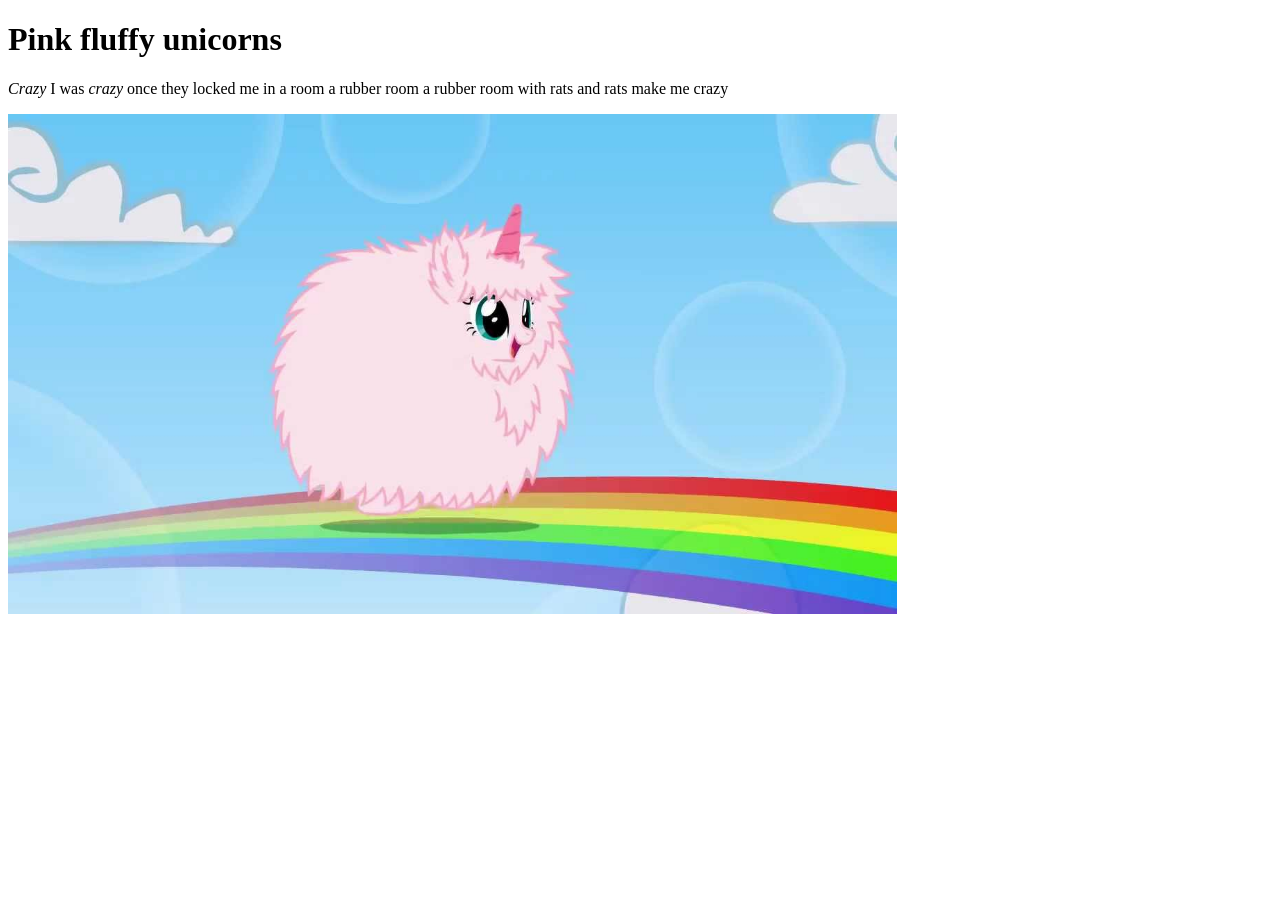
==== index.html @ b3ff377a "Apr 27 class" ====
<!DOCTYPE html>
<html lang="en">
    <head>
        <meta charset="utf-8">
        <title>Main page</title>
    
    </head>
    <body>
            <header>
                <h1>Pink fluffy unicorns</h1>
            </header>
            <p> <i>Crazy</i> I was <i>crazy</i> once they locked me in a room a rubber room a rubber room with rats and rats make me crazy</p>
           <img src="Images/PFUDOR.jpg" alt="image of a popular brony meme pink fluffy unicorns dancing on rainbows, where a mlp style fluffy unicorn is mid jump on a rainbow" height="500">
            <footer>


            </footer>
    </body>

</html>
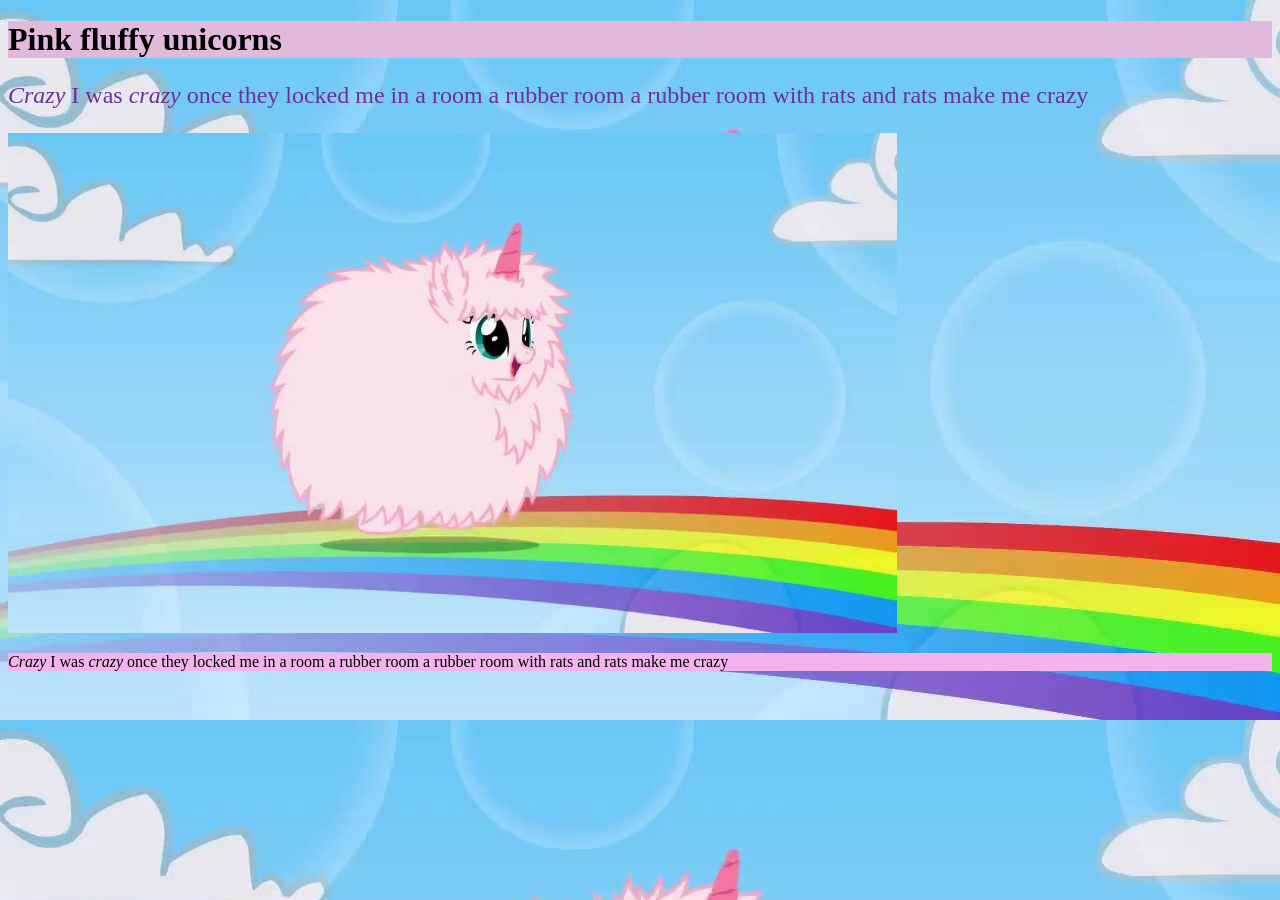
==== commit 5d829bc2: "May 4 class" ====
--- a/index.html
+++ b/index.html
@@ -5,14 +5,14 @@
         <title>Main page</title>
     
     </head>
-    <body>
-            <header>
+    <body style="background-color: #bdb9e0; background-image: url(Images/PFUDOR.jpg); background-size: 100%;">
+            <header style="background-color: #e0b9dd;">
                 <h1>Pink fluffy unicorns</h1>
             </header>
-            <p> <i>Crazy</i> I was <i>crazy</i> once they locked me in a room a rubber room a rubber room with rats and rats make me crazy</p>
+            <p style="color:#6b3391; font-size:x-large;"> <i>Crazy</i> I was <i>crazy</i> once they locked me in a room a rubber room a rubber room with rats and rats make me crazy</p>
            <img src="Images/PFUDOR.jpg" alt="image of a popular brony meme pink fluffy unicorns dancing on rainbows, where a mlp style fluffy unicorn is mid jump on a rainbow" height="500">
-            <footer>
-
+            <footer style="background-color: #f3b4ee; border: #f1edc5; ">
+                <p style="font-family:fantasy;"><i>Crazy</i> I was <i>crazy</i> once they locked me in a room a rubber room a rubber room with rats and rats make me crazy</p>
 
             </footer>
     </body>
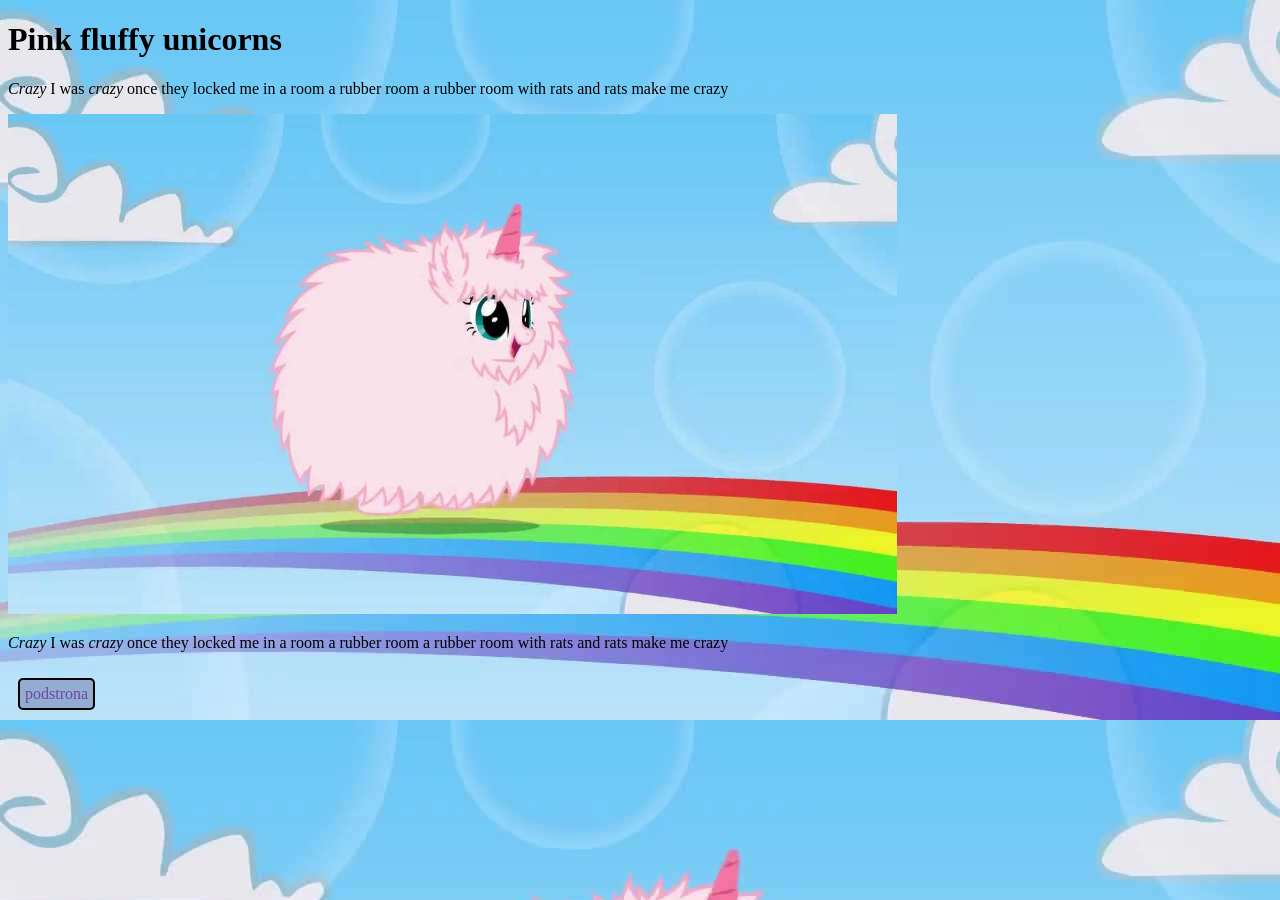
==== commit 15f9e005: "May 11 class" ====
--- a/index.html
+++ b/index.html
@@ -3,17 +3,39 @@
     <head>
         <meta charset="utf-8">
         <title>Main page</title>
-    
+        <style>
+            body{
+                background-color: #bdb9e0; 
+                 background-image: url(Images/PFUDOR.jpg); 
+                 background-size: 100%;}
+           .link{
+                color:#6f49a1;  
+                background-color: #92add1;
+                text-decoration: none;
+
+                border: 2px solid black;
+                border-radius: 5px;
+
+                display: inline-block;
+                margin: 10px;
+                padding: 5px;
+           }
+           .link:hover{
+                background-color: #6f49a1;
+                color: #92add1;
+                transition-duration: 5s;
+           }
+        </style>
     </head>
-    <body style="background-color: #bdb9e0; background-image: url(Images/PFUDOR.jpg); background-size: 100%;">
-            <header style="background-color: #e0b9dd;">
+    <body>
+            <header>
                 <h1>Pink fluffy unicorns</h1>
             </header>
-            <p style="color:#6b3391; font-size:x-large;"> <i>Crazy</i> I was <i>crazy</i> once they locked me in a room a rubber room a rubber room with rats and rats make me crazy</p>
+            <p> <i>Crazy</i> I was <i>crazy</i> once they locked me in a room a rubber room a rubber room with rats and rats make me crazy</p>
            <img src="Images/PFUDOR.jpg" alt="image of a popular brony meme pink fluffy unicorns dancing on rainbows, where a mlp style fluffy unicorn is mid jump on a rainbow" height="500">
-            <footer style="background-color: #f3b4ee; border: #f1edc5; ">
-                <p style="font-family:fantasy;"><i>Crazy</i> I was <i>crazy</i> once they locked me in a room a rubber room a rubber room with rats and rats make me crazy</p>
-
+            <footer>
+                <p><i>Crazy</i> I was <i>crazy</i> once they locked me in a room a rubber room a rubber room with rats and rats make me crazy</p>
+                <a class="link" href="podstrona.html"> podstrona</a>
             </footer>
     </body>
 
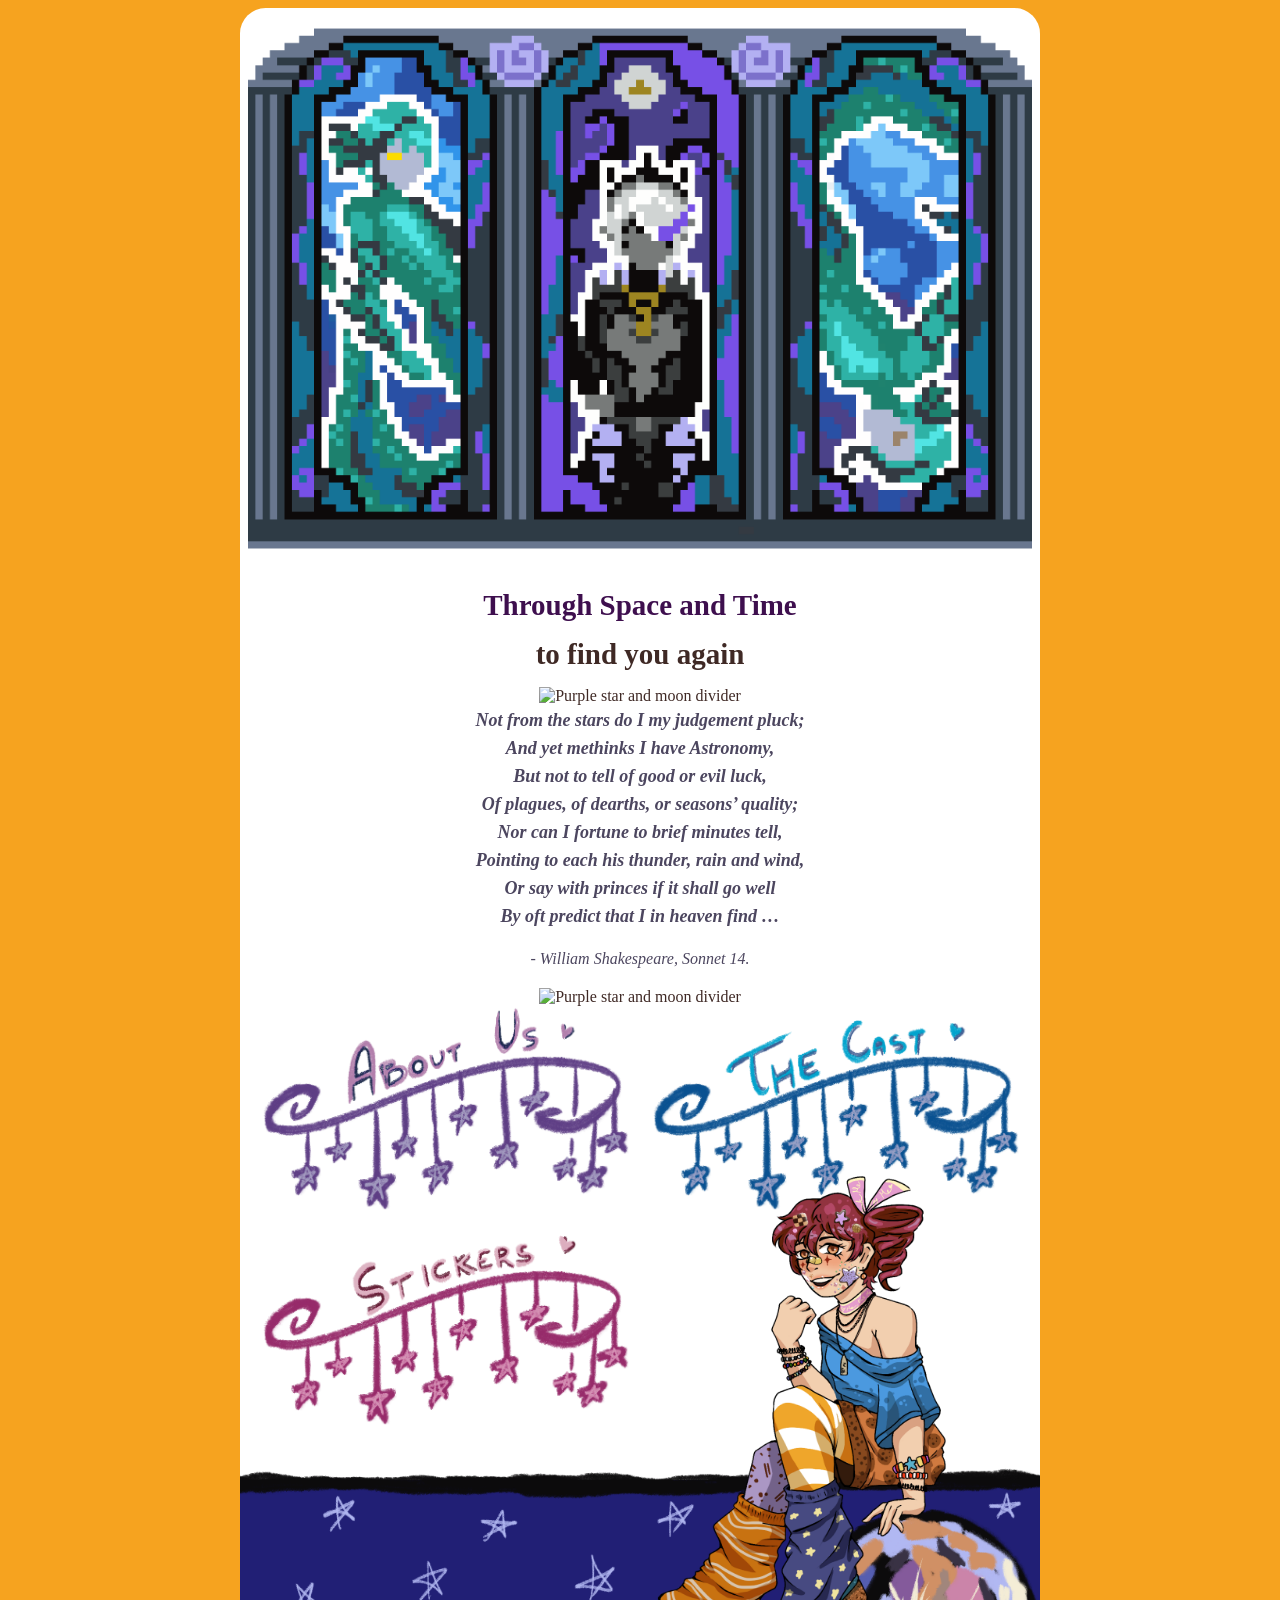
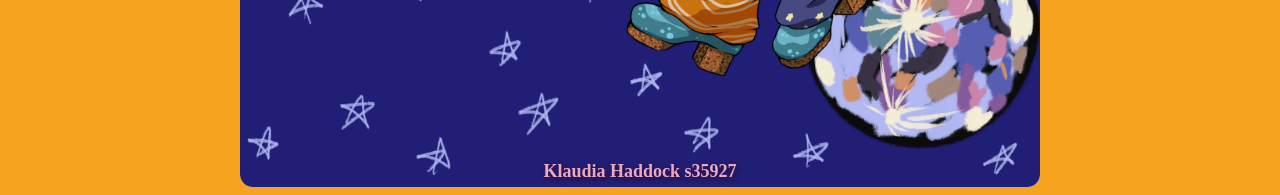
==== commit 2d7db30d: "Page" ====
--- a/index.html
+++ b/index.html
@@ -1,42 +1,74 @@
 <!DOCTYPE html>
 <html lang="en">
     <head>
+        <link rel="stylesheet" type="text/css" href="basic.css">
+        <link rel="icon" href="Images/logo.ico" type="image/ico" sizes="16x16">
         <meta charset="utf-8">
-        <title>Main page</title>
+        <title>Home</title>
         <style>
-            body{
-                background-color: #bdb9e0; 
-                 background-image: url(Images/PFUDOR.jpg); 
-                 background-size: 100%;}
-           .link{
-                color:#6f49a1;  
-                background-color: #92add1;
-                text-decoration: none;
+            html, body {
+             overflow-y: auto;
+            }
+            main {
+                background-color:white;
+                border-radius:2vw 2vw 1vw 1vw;
+            }
+            .solidbg {
+                position: absolute;
+                top: -8px;
+                height: 0vh;
+                }
+            .bigimage { width: 98%;}
 
-                border: 2px solid black;
-                border-radius: 5px;
-
-                display: inline-block;
-                margin: 10px;
-                padding: 5px;
-           }
-           .link:hover{
-                background-color: #6f49a1;
-                color: #92add1;
-                transition-duration: 5s;
-           }
+            nav{
+                position: relative;
+                display: flex;
+                justify-content: space-between;
+                flex-wrap: wrap;
+                padding-right: 20px;
+                max-height: 50%;
+            }
+            .about, .cast, .stickers{max-width: 390px;}
+            .background {
+                position: relative;
+                background-image: url("Images/star sitter.png");
+                background-position: center bottom;
+                background-size: cover;
+                background-size: contain;
+                background-repeat: no-repeat;
+                border-radius: 0 0 1vw 1vw;
+                padding-bottom: 22em;
+            }   
         </style>
     </head>
-    <body>
-            <header>
-                <h1>Pink fluffy unicorns</h1>
-            </header>
-            <p> <i>Crazy</i> I was <i>crazy</i> once they locked me in a room a rubber room a rubber room with rats and rats make me crazy</p>
-           <img src="Images/PFUDOR.jpg" alt="image of a popular brony meme pink fluffy unicorns dancing on rainbows, where a mlp style fluffy unicorn is mid jump on a rainbow" height="500">
-            <footer>
-                <p><i>Crazy</i> I was <i>crazy</i> once they locked me in a room a rubber room a rubber room with rats and rats make me crazy</p>
-                <a class="link" href="podstrona.html"> podstrona</a>
+    <body> <main>
+            <img class="bigimage" src="Images/Tweels.png" alt="A pixel art of the Octavinelle trio from twisted wonderland">
+         <div class="background">
+            <h4 class="title">Through Space and Time</h4>
+            <h4>to find you again</h4>
+            <img class=dividers src="https://64.media.tumblr.com/24bd53921bccb6652d19a6ba6de03849/6907fb039a742f24-f6/s2048x3072/adcd928791b379cb403a56a7f7be543c47e09041.pnj" alt="Purple star and moon divider">
+            <div class="poem"><h5>Not from the stars do I my judgement pluck;</h5>
+            <h5>And yet methinks I have Astronomy,</h5>
+            <h5>But not to tell of good or evil luck,</h5>
+            <h5>Of plagues, of dearths, or seasons’ quality;</h5>
+            <h5>Nor can I fortune to brief minutes tell,</h5>
+            <h5>Pointing to each his thunder, rain and wind,</h5>
+            <h5>Or say with princes if it shall go well</h5>
+            <h5>By oft predict that I in heaven find …</h5>
+            <p> - William Shakespeare, Sonnet 14.</p></div>
+            <img class=dividers src="https://64.media.tumblr.com/24bd53921bccb6652d19a6ba6de03849/6907fb039a742f24-f6/s2048x3072/adcd928791b379cb403a56a7f7be543c47e09041.pnj" alt="Purple star and moon divider">
+            <nav>
+               <a href="about us.html"><div class="about" alt="About Us" title="About Us"><img src="Images/About Us.png"></div></a>
+                <a href="The cast.html"><div class="cast" alt="The Cast" title="The Cast"><img src="Images/The Cast.png"></div></a>
+                <a href="Stickers.html"><div class="stickers" alt="Stickers" title="Stickers"><img src="Images/Stickers.png"></div></a>
+            </nav>
+            <div class="solidbg"></div>
+            <footer> 
+              <h5>Klaudia Haddock s35927</h5>
             </footer>
+              
+          </div></main>
+
     </body>
 
 </html>
--- a/basic.css
+++ b/basic.css
@@ -0,0 +1,182 @@
+html {
+  background-image: url('../images/Background.jpg');
+  background-color: #f6a31f;
+  background-size: 100vh;
+  overflow-x:hidden;
+  scroll-behavior: smooth;
+}
+
+html {
+  cursor: url('Images/cursor.png'),auto;
+  color:#3F2925;
+  font-family: Georgia, serif;
+}
+
+::selection {
+  color: #8bcbda;
+  background: #3c0445;
+}
+
+main, .solidbg {
+  margin:0 auto 0 auto;
+  width: 82.23vw;
+  max-width:800px;
+  position:relative;
+  animation-name: wipe;
+  animation-duration: 1.5s;
+  animation-fill-mode: forwards;
+}
+
+main { 
+  text-align:center;
+  position:relative;
+  z-index:2;
+  padding-bottom:0vw;
+}
+
+
+nav{
+  position: relative;
+  display: flex;
+  justify-content: space-evenly;
+  flex-wrap: nowrap;
+  padding-right: 20px;
+  max-height: 100px;
+}
+
+nav img:hover{ 
+  width: 20vw;
+  max-width: 400px;
+}
+
+.title {color: #3e0f4e;}
+
+main h1, main h2, main h3, main h4, main h5, main p {
+  padding:0 2.5vw;
+}
+
+.solidbg {
+  background-color:white;
+  top:-11px;
+  left:0;
+  right:0;
+  position: fixed;
+  height:110%;
+  z-index:1;
+}
+
+@keyframes wipe {
+  from { clip-path: polygon(0 0, 0 0, 0 100%, 0% 100%); }
+  to { clip-path: polygon(100% 0, 0 0, 0 100%, 100% 100%); }
+}
+
+@media screen and (max-width: 800px) {
+  nav img{ 
+    width: 35vw;
+    max-width: 200px;
+  }
+  nav img:hover{
+    width: 40vw; 
+    max-width: 300px;
+
+  }
+}
+
+img {
+  width:95%;
+  position:relative;
+}
+
+h1, h2, h3, h4, h5, p {
+  z-index:999;
+  position: relative;
+}
+
+h1, h2, h3, h4 { margin:2% 0; }
+h1 { font-size:clamp(33px, 6.3vw, 67px);}
+h2 { font-size:clamp(29px, 5.3vw, 52px);}
+h3 { font-size:clamp(24px, 4.3vw, 40px);}
+h4 { font-size:clamp(17px, 3.3vw, 29px);}
+
+h5 {
+  font-size:clamp(15px, 2.7vw, 18px);
+  line-height:clamp( 20px, 3.3vw, 25px);
+  margin:0.23vw;
+}
+
+footer {
+  font-size:clamp(13px, 2.23vw, 16px);
+  line-height:clamp(17px, 3.12vw, 27px);
+  color: #e9abbf;
+  position: absolute;
+  bottom: 0em;
+  width: 100%;
+  text-align: center;
+  text-shadow: 2px 2px 5px #340534;
+}
+
+p, a, li {
+  font-size:clamp(13px, 2.23vw, 16px);
+  line-height:clamp(17px, 3.12vw, 27px);
+}
+
+a { 
+  color: #4f5ae5;
+  font-weight:bold;
+}
+
+a:hover { 
+  color:crimson;
+  transition:0.7s; 
+} 
+
+a.alt { 
+  color:black;
+  font-weight:unset;
+}
+
+a.alt:hover { color:#4f5ae5; }
+
+i { margin-right: 2px; }
+
+img{ 
+  transition-timing-function: ease-out;
+  transition-duration:1.7s; 
+}
+
+img{ 
+  opacity: 1; 
+}
+
+.poem {
+  color: #4c465f;
+  font-family: "Times New Roman", Times, serif;
+  font-style: italic;
+}
+
+.dividers {
+  width: 90%;
+  margin: auto;
+}
+
+.about, .cast, .stickers {
+  position:relative;
+  text-align:right;
+  vertical-align:top;
+}
+
+
+.logo{
+  display: block;
+  margin: auto;
+  position: relative;
+  max-width: 300px;
+}
+
+.goback{
+  display: block;
+  margin: auto;
+  position: relative;
+  max-width: 300px;
+  margin-left: 20%;
+}
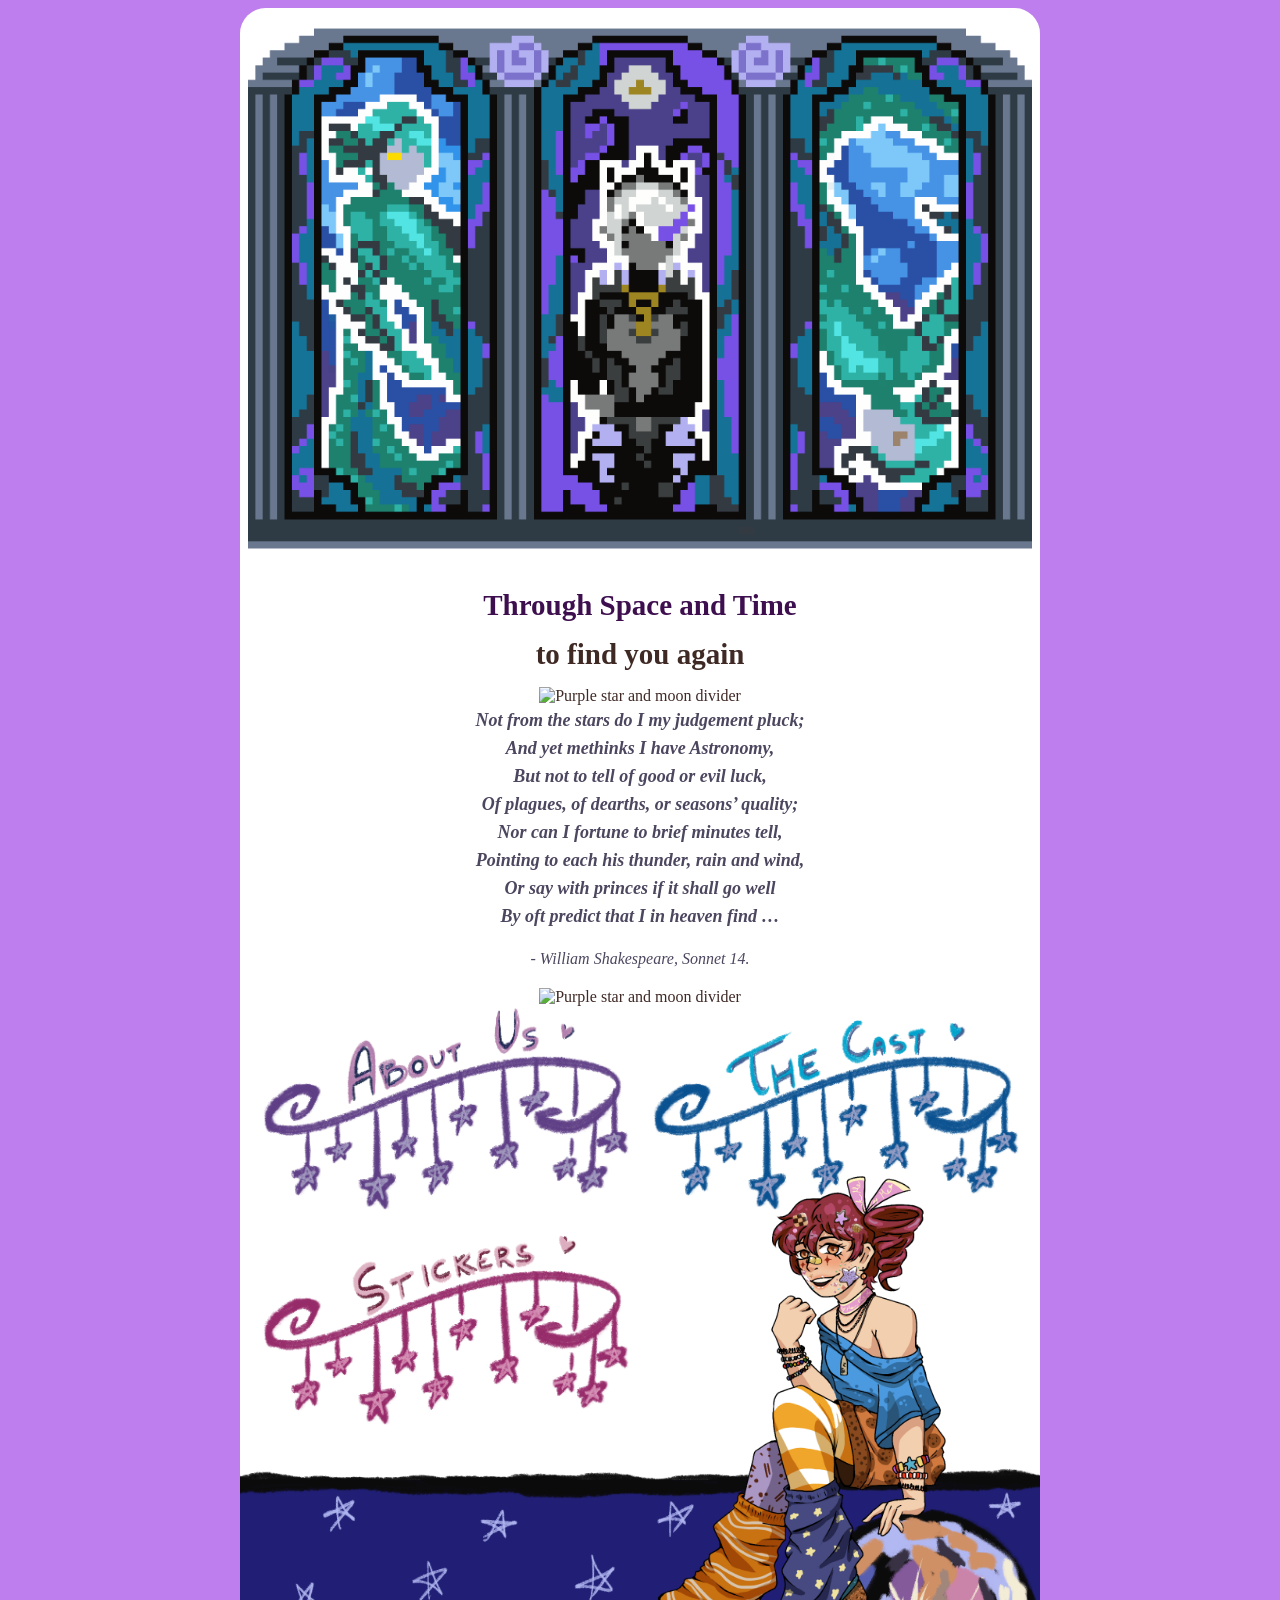
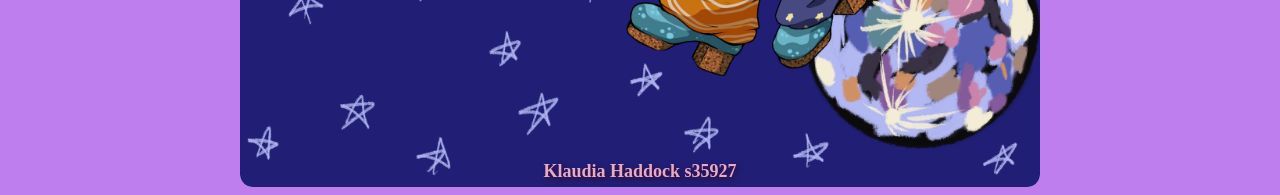
==== commit 7eb47208: "4" ====
--- a/index.html
+++ b/index.html
@@ -9,6 +9,7 @@
             html, body {
              overflow-y: auto;
             }
+            html{background-image: url('../images/Background.jpg');}
             main {
                 background-color:white;
                 border-radius:2vw 2vw 1vw 1vw;
@@ -58,9 +59,9 @@
             <p> - William Shakespeare, Sonnet 14.</p></div>
             <img class=dividers src="https://64.media.tumblr.com/24bd53921bccb6652d19a6ba6de03849/6907fb039a742f24-f6/s2048x3072/adcd928791b379cb403a56a7f7be543c47e09041.pnj" alt="Purple star and moon divider">
             <nav>
-               <a href="about us.html"><div class="about" alt="About Us" title="About Us"><img src="Images/About Us.png"></div></a>
-                <a href="The cast.html"><div class="cast" alt="The Cast" title="The Cast"><img src="Images/The Cast.png"></div></a>
-                <a href="Stickers.html"><div class="stickers" alt="Stickers" title="Stickers"><img src="Images/Stickers.png"></div></a>
+               <a href="aboutus.html"><div class="about" title="About Us"><img src="Images/AboutUs.png " alt="About Us"></div></a>
+                <a href="Thcast.html"><div class="cast" title="The Cast"><img src="Images/TheCast.png" alt="The Cast"></div></a>
+                <a href="Stickers.html"><div class="stickers" title="Stickers"><img src="Images/Stickers.png" alt="Stickers"></div></a>
             </nav>
             <div class="solidbg"></div>
             <footer> 
--- a/basic.css
+++ b/basic.css
@@ -1,6 +1,6 @@
 html {
   background-image: url('../images/Background.jpg');
-  background-color: #f6a31f;
+  background-color: #be7eee;
   background-size: 100vh;
   overflow-x:hidden;
   scroll-behavior: smooth;
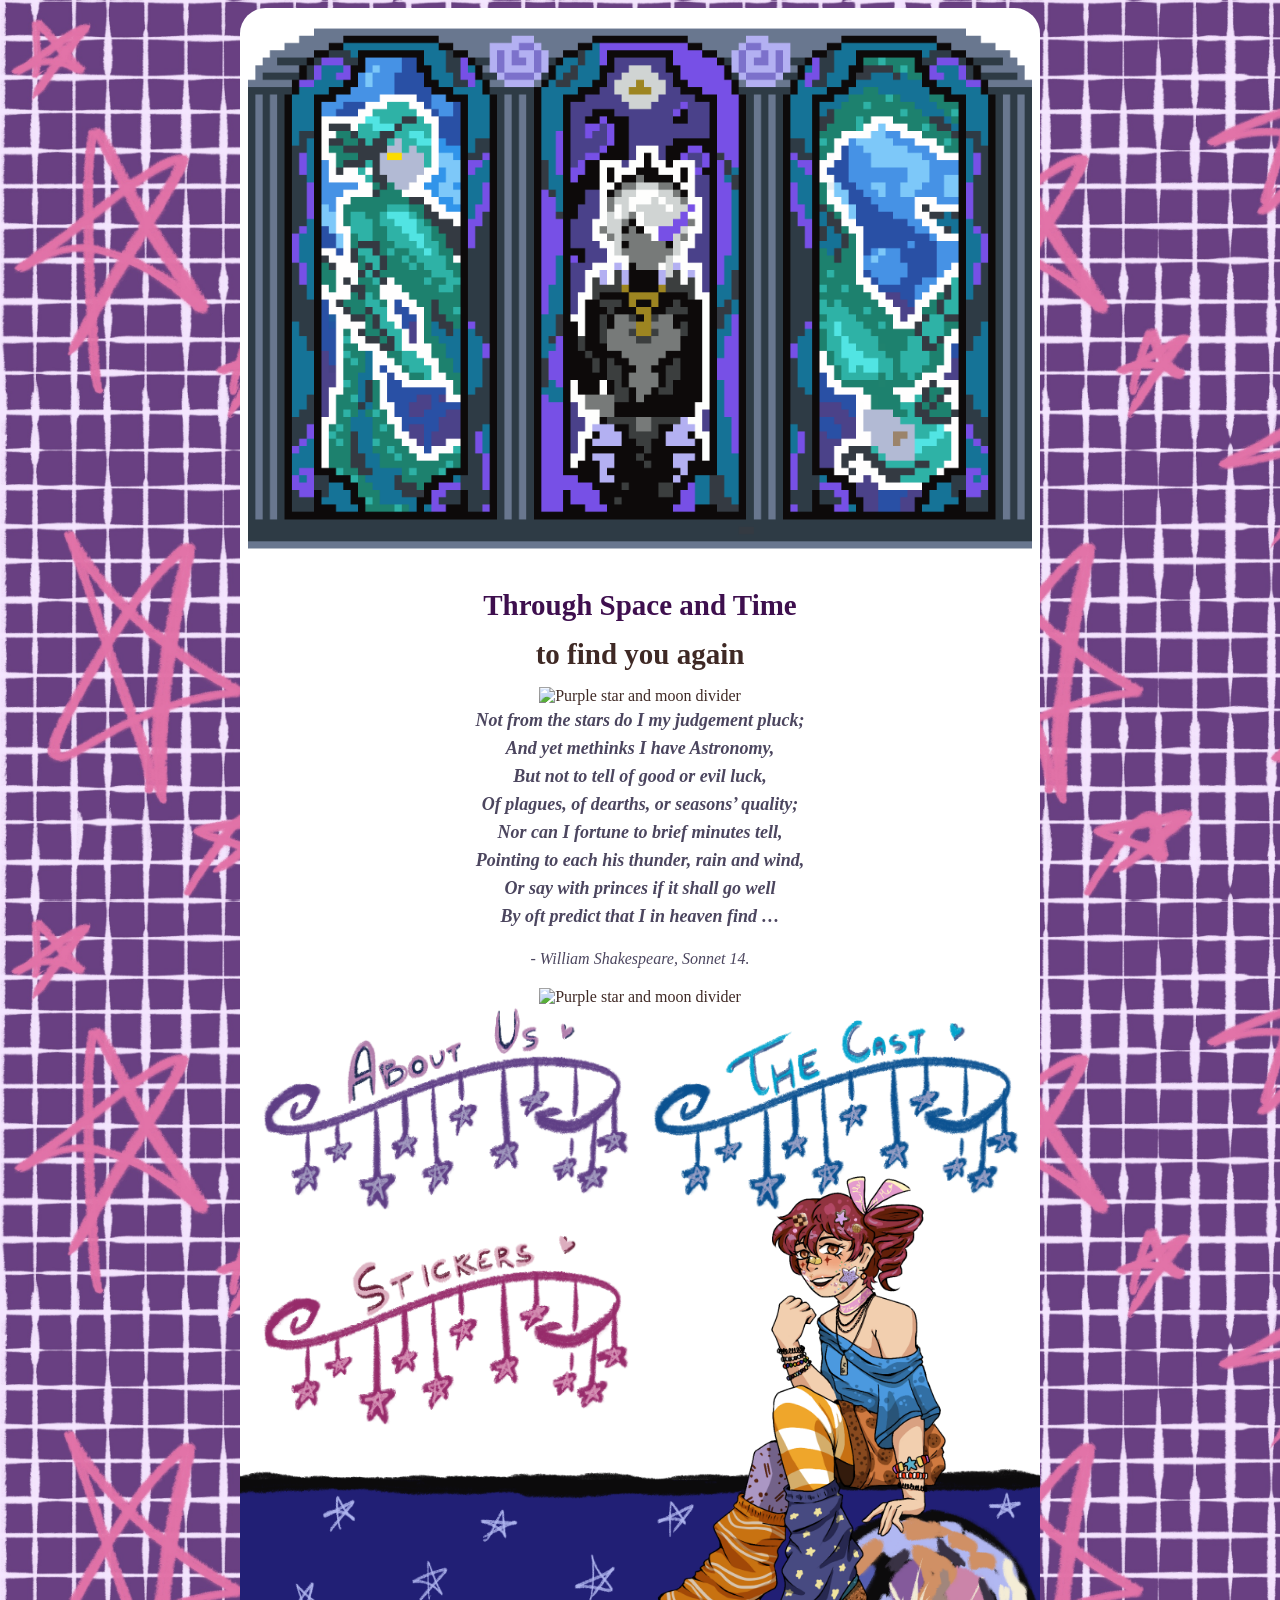
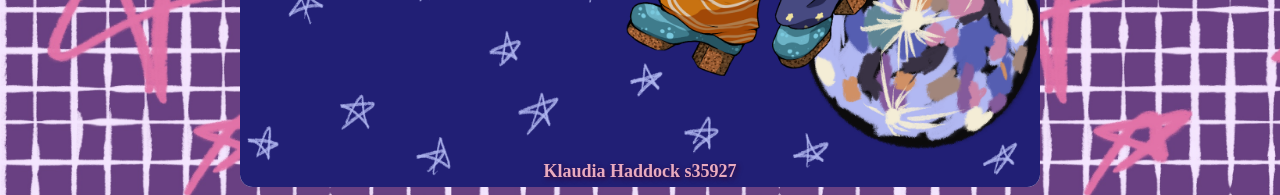
==== commit d02e6fc4: "..." ====
--- a/index.html
+++ b/index.html
@@ -9,7 +9,7 @@
             html, body {
              overflow-y: auto;
             }
-            html{background-image: url('../images/Background.jpg');}
+            html{background-image: url('../Images/Background.jpg');}
             main {
                 background-color:white;
                 border-radius:2vw 2vw 1vw 1vw;
--- a/basic.css
+++ b/basic.css
@@ -1,6 +1,6 @@
 html {
-  background-image: url('../images/Background.jpg');
-  background-color: #be7eee;
+  background-image: url('../Images/Background.jpg');
+  background-color: #9788c4;
   background-size: 100vh;
   overflow-x:hidden;
   scroll-behavior: smooth;
